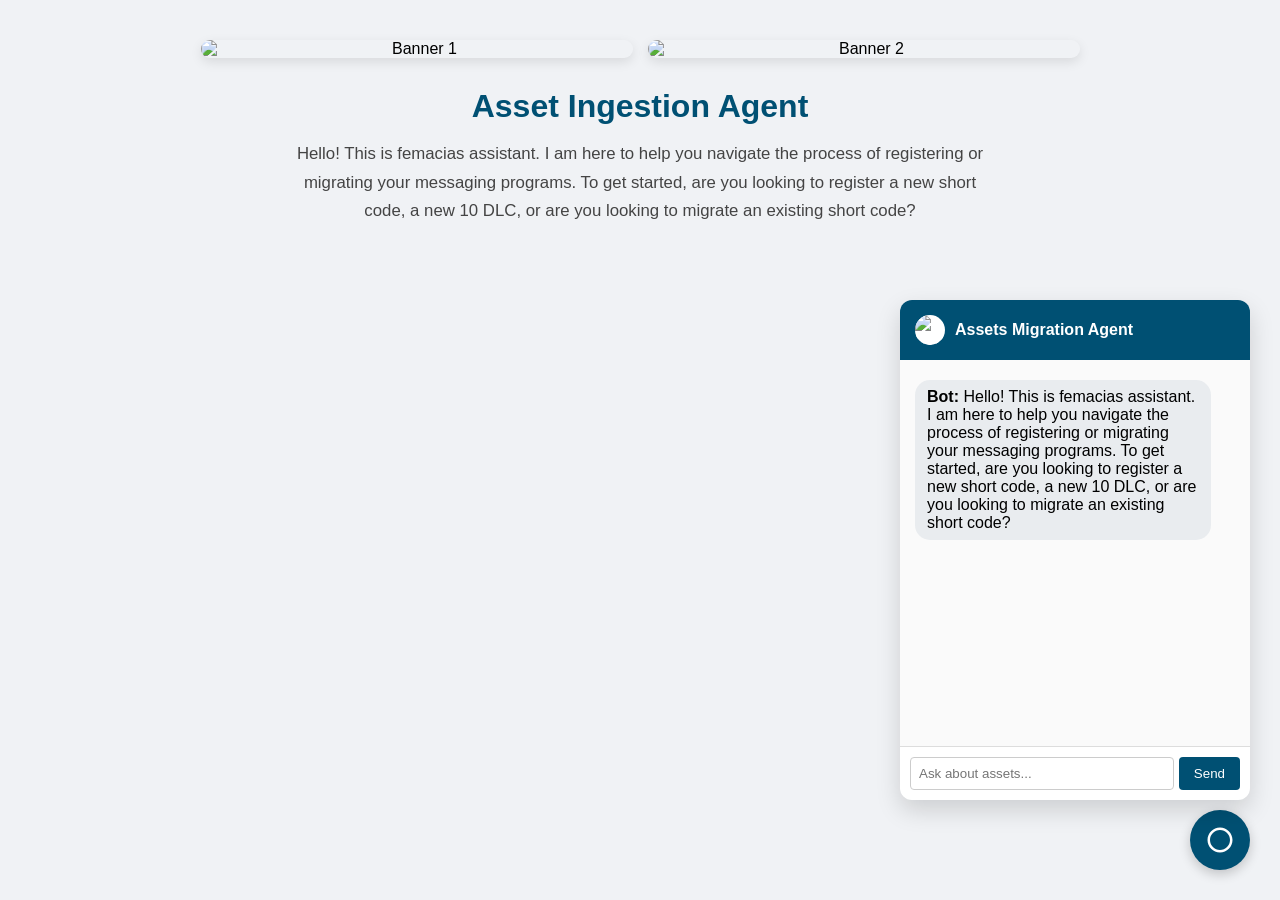
==== index.html @ 3332e12c "Add hero section with banner images, title, description and chat welcome message" ====
<!DOCTYPE html>
<html lang="en">

<head>
    <meta charset="UTF-8">
    <title>Asset Ingestion Agent</title>
    <style>
        :root {
            --cisco-blue: #005073;
        }

        body {
            font-family: sans-serif;
            background: #f0f2f5;
            margin: 0;
        }

        /* Chat Window */
        #chat-window {
            display: none;
            position: fixed;
            bottom: 100px;
            right: 30px;
            width: 350px;
            height: 500px;
            background: white;
            border-radius: 12px;
            box-shadow: 0 10px 25px rgba(0, 0, 0, 0.15);
            display: flex;
            flex-direction: column;
            overflow: hidden;
        }

        .header {
            background: var(--cisco-blue);
            color: white;
            padding: 15px;
            font-weight: bold;
            display: flex;
            align-items: center;
        }

        .header img {
            width: 30px;
            height: 30px;
            margin-right: 10px;
            border-radius: 50%;
            background: white;
        }

        #messages {
            flex: 1;
            overflow-y: auto;
            padding: 15px;
            background: #fafafa;
            display: flex;
            flex-direction: column;
            min-height: 0;
        }

        .msg-bot,
        .msg-user {
            max-width: 85%;
            padding: 8px 12px;
            border-radius: 15px;
            margin: 5px 0;
            word-wrap: break-word;
        }

        .msg-bot {
            background: #e9ecef;
            align-self: flex-start;
        }

        .msg-user {
            background: var(--cisco-blue);
            color: white;
            align-self: flex-end;
        }

        .input-area {
            padding: 10px;
            border-top: 1px solid #ddd;
            display: flex;
            flex-shrink: 0;
        }

        input {
            flex: 1;
            padding: 8px;
            border: 1px solid #ccc;
            border-radius: 4px;
        }

        button {
            background: var(--cisco-blue);
            color: white;
            border: none;
            padding: 8px 15px;
            margin-left: 5px;
            border-radius: 4px;
            cursor: pointer;
        }

        /* Hero Section */
        #hero {
            max-width: 900px;
            margin: 40px auto;
            padding: 0 20px;
            text-align: center;
        }

        #hero .banner {
            display: flex;
            gap: 15px;
            justify-content: center;
            margin-bottom: 30px;
        }

        #hero .banner img {
            width: 48%;
            max-height: 280px;
            object-fit: cover;
            border-radius: 10px;
            box-shadow: 0 4px 12px rgba(0,0,0,0.1);
        }

        #hero h1 {
            color: var(--cisco-blue);
            font-size: 2rem;
            margin-bottom: 15px;
        }

        #hero p {
            color: #444;
            font-size: 1.05rem;
            line-height: 1.7;
            max-width: 700px;
            margin: 0 auto;
        }

        /* Chat Bubble */
        #chat-bubble {
            position: fixed;
            bottom: 30px;
            right: 30px;
            width: 60px;
            height: 60px;
            background: var(--cisco-blue);
            color: white;
            border-radius: 50%;
            display: flex;
            align-items: center;
            justify-content: center;
            cursor: pointer;
            box-shadow: 0 4px 12px rgba(0, 0, 0, 0.2);
        }
    </style>
</head>

<body>
    <div id="hero">
        <div class="banner">
            <img src="https://qaemailmedia.s3.amazonaws.com/9edd1f6c-1514-4579-8a5d-7283d73855a4/1000069917_2152925674315440.jpg" alt="Banner 1">
            <img src="https://qaemailmedia.s3.amazonaws.com/9edd1f6c-1514-4579-8a5d-7283d73855a4/IMG_7144_2152916663418472.jpeg" alt="Banner 2">
        </div>
        <h1>Asset Ingestion Agent</h1>
        <p>Hello! This is femacias assistant. I am here to help you navigate the process of registering or migrating your messaging programs. To get started, are you looking to register a new short code, a new 10 DLC, or are you looking to migrate an existing short code?</p>
    </div>

    <div id="chat-bubble" onclick="toggleChat()">
        <svg width="30" height="30" viewBox="0 0 24 24" fill="white">
            <path
                d="M12 2C6.48 2 2 6.48 2 12s4.48 10 10 10 10-4.48 10-10S17.52 2 12 2zm0 18c-4.41 0-8-3.59-8-8s3.59-8 8-8 8 3.59 8 8-3.59 8-8 8z" />
        </svg>
    </div>

    <div id="chat-window">
        <div class="header">
            <img src="https://studio.aiagent-us1.cisco.com/static/assets/img/bot-logo/default-virtualagent.svg"
                alt="Logo">
            Assets Migration Agent
        </div>
        <div id="messages"></div>
        <div class="input-area">
            <input type="text" id="msg-input" placeholder="Ask about assets..."
                onkeydown="if(event.key==='Enter') sendMessage()">
            <button onclick="sendMessage()">Send</button>
        </div>
    </div>

    <script src="https://code.jquery.com/jquery-1.12.4.js"></script>
    <script src="assets/js/imi-environments.js"></script>
    <script src="assets/js/webex-connect-sdk.min.js"></script>

    <script>
        IMI.IMIconnect.startup(imiEnvironments);
        var activeThread = null;

        function scrollToBottom() {
            var msgDiv = document.getElementById('messages');
            msgDiv.scrollTop = msgDiv.scrollHeight;
        }

        function saveMessage(sender, text) {
            var history = JSON.parse(localStorage.getItem('chat_messages') || '[]');
            history.push({sender: sender, text: text});
            localStorage.setItem('chat_messages', JSON.stringify(history));
        }

        function renderHistory() {
            var history = JSON.parse(localStorage.getItem('chat_messages') || '[]');
            if (history.length === 0) {
                document.getElementById('messages').innerHTML += `<div class="msg-bot"><b>Bot:</b> Hello! This is femacias assistant. I am here to help you navigate the process of registering or migrating your messaging programs. To get started, are you looking to register a new short code, a new 10 DLC, or are you looking to migrate an existing short code?</div>`;
            }
            history.forEach(function(m) {
                var cls = m.sender === 'You' ? 'msg-user' : 'msg-bot';
                document.getElementById('messages').innerHTML += `<div class="${cls}"><b>${m.sender}:</b> ${m.text}</div>`;
            });
            scrollToBottom();
        }

        IMI.ICMessaging.getInstance().setICMessagingReceiver({
            onMessageReceived: function (message) {
                var text = message.getMessage();
                document.getElementById('messages').innerHTML += `<div class="msg-bot"><b>Bot:</b> ${text}</div>`;
                saveMessage('Bot', text);
                scrollToBottom();
            },
            onConnectionStatusChanged: function(status) {
                console.log('Status:', status);
            }
        });

        function initChat() {
            if (IMI.IMIconnect.isRegistered()) {
                IMI.IMIconnect._updatePolicyCheck({
                    onSuccess: () => { if (IMI.IMIconnect.isRTEnabled) IMI.ICMessaging.getInstance().connect(); }
                });
            } else {
                var deviceId = IMI.ICDeviceProfile.getDefaultDeviceId();
                var profile = new IMI.ICDeviceProfile(deviceId, JSON.stringify({ id: deviceId }));
                IMI.IMIconnect.register(profile, {
                    onSuccess: () => IMI.ICMessaging.getInstance().connect()
                });
            }
        }

        function publishMessage(text, thread) {
            var msg = new IMI.ICMessage();
            msg.setMessage(text);
            msg.setThread(thread);
            IMI.ICMessaging.getInstance().publishMessage(msg, {
                onSuccess: () => {
                    document.getElementById('messages').innerHTML += `<div class="msg-user"><b>You:</b> ${text}</div>`;
                    saveMessage('You', text);
                    document.getElementById('msg-input').value = '';
                    scrollToBottom();
                }
            });
        }

        function sendMessage() {
            var text = document.getElementById('msg-input').value;
            if (!text) return;
            if (activeThread) {
                publishMessage(text, activeThread);
            } else {
                var thread = new IMI.ICThread();
                thread.setTitle("Support Chat");
                thread.setType(IMI.ICThreadType.Conversation);
                IMI.ICMessaging.getInstance().createThread(thread, {
                    onSuccess: (newThread) => { activeThread = newThread; localStorage.setItem('active_thread_id', newThread.getId()); publishMessage(text, activeThread); }
                });
            }
        }

        function toggleChat() {
            var win = document.getElementById('chat-window');
            win.style.display = (win.style.display === 'none') ? 'flex' : 'none';
        }

        window.onload = function() {
            var savedThread = localStorage.getItem('active_thread_id');
            if (savedThread) {
                activeThread = new IMI.ICThread();
                activeThread.setId(savedThread);
            }
            renderHistory();
            initChat();
        };
        window.onbeforeunload = () => IMI.IMIconnect.shutdown();
    </script>
</body>

</html>
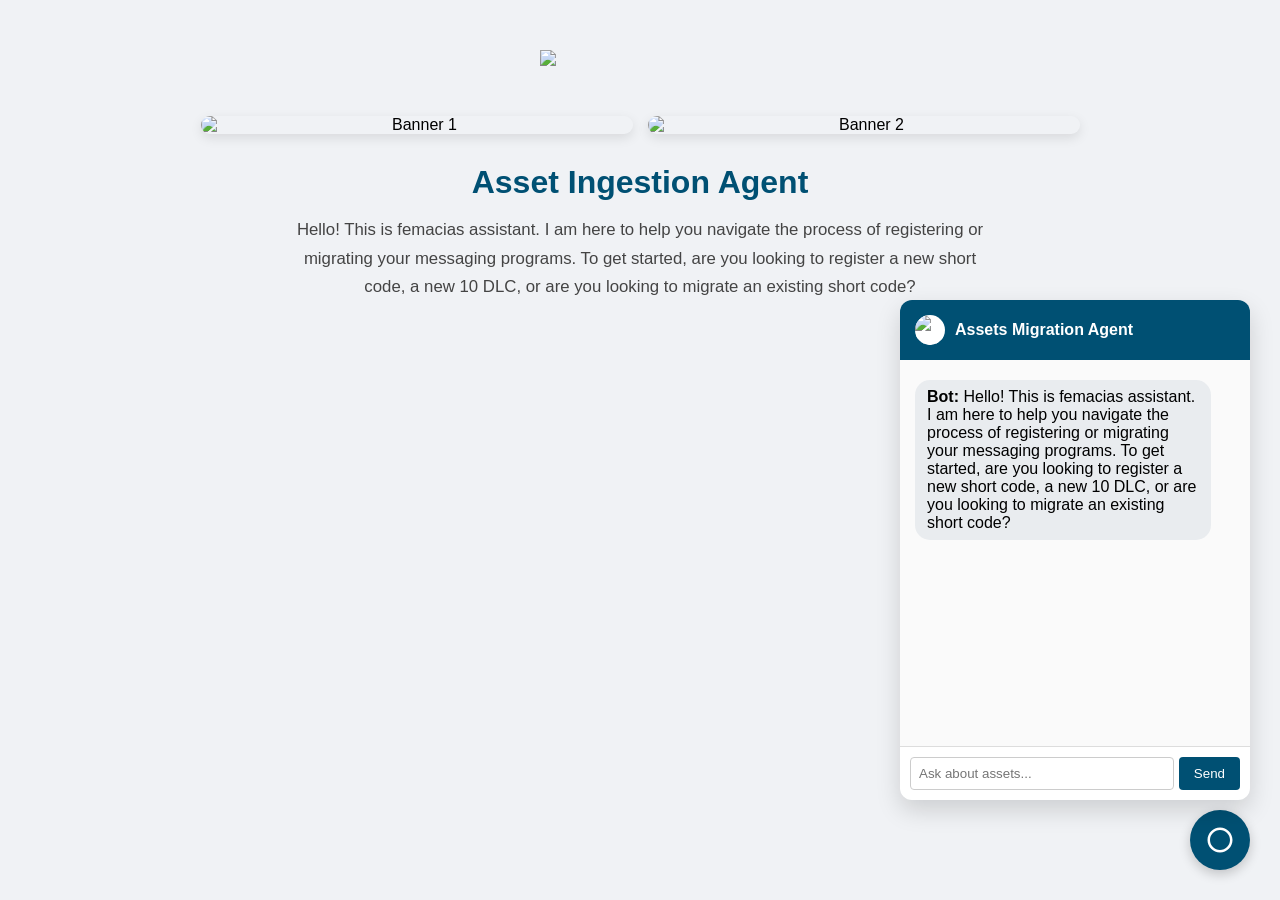
==== commit 668336b5: "Add QR code with SMS link" ====
--- a/index.html
+++ b/index.html
@@ -159,6 +159,17 @@
 </head>
 
 <body>
+    <style>
+  .qr {
+    cursor: pointer;
+    display: block;
+    margin: 50px auto;
+  }
+</style>
+
+<a href="sms:phoenix_customer_services_vqideog5_agent@rbm.goog?body=START" target="_blank">
+  <img src="https://qaemailmedia.s3.amazonaws.com/0f1d1f7e-b82a-4c7d-95ff-7fbffe3469ca/qr-code_7981601442126517.png" class="qr" width="200">
+</a>
     <div id="hero">
         <div class="banner">
             <img src="https://qaemailmedia.s3.amazonaws.com/9edd1f6c-1514-4579-8a5d-7283d73855a4/1000069917_2152925674315440.jpg" alt="Banner 1">
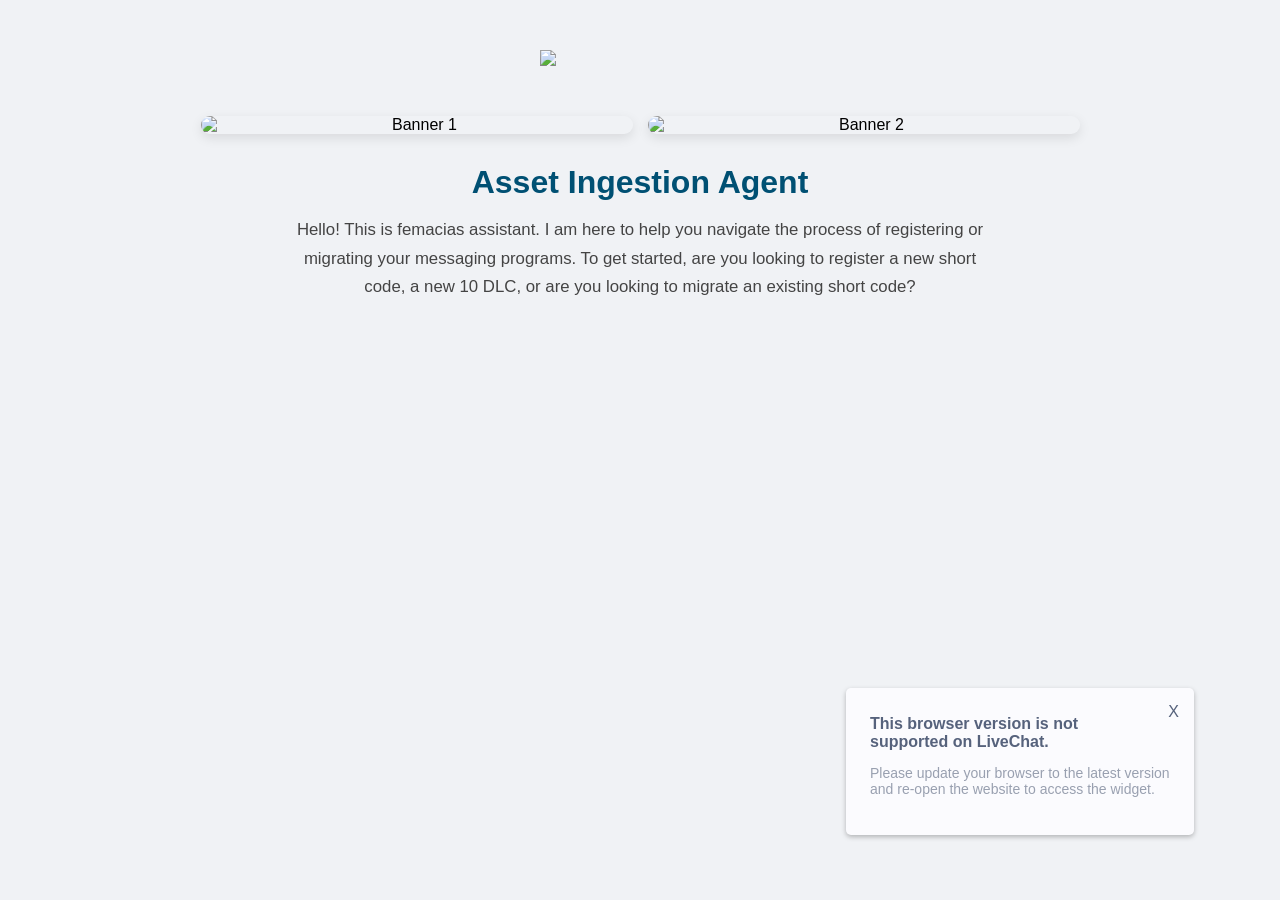
==== commit b3008d3c: "Replace custom SDK chat with IMI widget" ====
--- a/index.html
+++ b/index.html
@@ -13,93 +13,6 @@
             font-family: sans-serif;
             background: #f0f2f5;
             margin: 0;
-        }
-
-        /* Chat Window */
-        #chat-window {
-            display: none;
-            position: fixed;
-            bottom: 100px;
-            right: 30px;
-            width: 350px;
-            height: 500px;
-            background: white;
-            border-radius: 12px;
-            box-shadow: 0 10px 25px rgba(0, 0, 0, 0.15);
-            display: flex;
-            flex-direction: column;
-            overflow: hidden;
-        }
-
-        .header {
-            background: var(--cisco-blue);
-            color: white;
-            padding: 15px;
-            font-weight: bold;
-            display: flex;
-            align-items: center;
-        }
-
-        .header img {
-            width: 30px;
-            height: 30px;
-            margin-right: 10px;
-            border-radius: 50%;
-            background: white;
-        }
-
-        #messages {
-            flex: 1;
-            overflow-y: auto;
-            padding: 15px;
-            background: #fafafa;
-            display: flex;
-            flex-direction: column;
-            min-height: 0;
-        }
-
-        .msg-bot,
-        .msg-user {
-            max-width: 85%;
-            padding: 8px 12px;
-            border-radius: 15px;
-            margin: 5px 0;
-            word-wrap: break-word;
-        }
-
-        .msg-bot {
-            background: #e9ecef;
-            align-self: flex-start;
-        }
-
-        .msg-user {
-            background: var(--cisco-blue);
-            color: white;
-            align-self: flex-end;
-        }
-
-        .input-area {
-            padding: 10px;
-            border-top: 1px solid #ddd;
-            display: flex;
-            flex-shrink: 0;
-        }
-
-        input {
-            flex: 1;
-            padding: 8px;
-            border: 1px solid #ccc;
-            border-radius: 4px;
-        }
-
-        button {
-            background: var(--cisco-blue);
-            color: white;
-            border: none;
-            padding: 8px 15px;
-            margin-left: 5px;
-            border-radius: 4px;
-            cursor: pointer;
         }
 
         /* Hero Section */
@@ -139,37 +52,19 @@
             margin: 0 auto;
         }
 
-        /* Chat Bubble */
-        #chat-bubble {
-            position: fixed;
-            bottom: 30px;
-            right: 30px;
-            width: 60px;
-            height: 60px;
-            background: var(--cisco-blue);
-            color: white;
-            border-radius: 50%;
-            display: flex;
-            align-items: center;
-            justify-content: center;
+        .qr {
             cursor: pointer;
-            box-shadow: 0 4px 12px rgba(0, 0, 0, 0.2);
+            display: block;
+            margin: 50px auto;
         }
     </style>
 </head>
 
 <body>
-    <style>
-  .qr {
-    cursor: pointer;
-    display: block;
-    margin: 50px auto;
-  }
-</style>
+    <a href="sms:phoenix_customer_services_vqideog5_agent@rbm.goog?body=START" target="_blank">
+        <img src="https://qaemailmedia.s3.amazonaws.com/0f1d1f7e-b82a-4c7d-95ff-7fbffe3469ca/qr-code_7981601442126517.png" class="qr" width="200">
+    </a>
 
-<a href="sms:phoenix_customer_services_vqideog5_agent@rbm.goog?body=START" target="_blank">
-  <img src="https://qaemailmedia.s3.amazonaws.com/0f1d1f7e-b82a-4c7d-95ff-7fbffe3469ca/qr-code_7981601442126517.png" class="qr" width="200">
-</a>
     <div id="hero">
         <div class="banner">
             <img src="https://qaemailmedia.s3.amazonaws.com/9edd1f6c-1514-4579-8a5d-7283d73855a4/1000069917_2152925674315440.jpg" alt="Banner 1">
@@ -179,129 +74,8 @@
         <p>Hello! This is femacias assistant. I am here to help you navigate the process of registering or migrating your messaging programs. To get started, are you looking to register a new short code, a new 10 DLC, or are you looking to migrate an existing short code?</p>
     </div>
 
-    <div id="chat-bubble" onclick="toggleChat()">
-        <svg width="30" height="30" viewBox="0 0 24 24" fill="white">
-            <path
-                d="M12 2C6.48 2 2 6.48 2 12s4.48 10 10 10 10-4.48 10-10S17.52 2 12 2zm0 18c-4.41 0-8-3.59-8-8s3.59-8 8-8 8 3.59 8 8-3.59 8-8 8z" />
-        </svg>
-    </div>
-
-    <div id="chat-window">
-        <div class="header">
-            <img src="https://studio.aiagent-us1.cisco.com/static/assets/img/bot-logo/default-virtualagent.svg"
-                alt="Logo">
-            Assets Migration Agent
-        </div>
-        <div id="messages"></div>
-        <div class="input-area">
-            <input type="text" id="msg-input" placeholder="Ask about assets..."
-                onkeydown="if(event.key==='Enter') sendMessage()">
-            <button onclick="sendMessage()">Send</button>
-        </div>
-    </div>
-
-    <script src="https://code.jquery.com/jquery-1.12.4.js"></script>
-    <script src="assets/js/imi-environments.js"></script>
-    <script src="assets/js/webex-connect-sdk.min.js"></script>
-
-    <script>
-        IMI.IMIconnect.startup(imiEnvironments);
-        var activeThread = null;
-
-        function scrollToBottom() {
-            var msgDiv = document.getElementById('messages');
-            msgDiv.scrollTop = msgDiv.scrollHeight;
-        }
-
-        function saveMessage(sender, text) {
-            var history = JSON.parse(localStorage.getItem('chat_messages') || '[]');
-            history.push({sender: sender, text: text});
-            localStorage.setItem('chat_messages', JSON.stringify(history));
-        }
-
-        function renderHistory() {
-            var history = JSON.parse(localStorage.getItem('chat_messages') || '[]');
-            if (history.length === 0) {
-                document.getElementById('messages').innerHTML += `<div class="msg-bot"><b>Bot:</b> Hello! This is femacias assistant. I am here to help you navigate the process of registering or migrating your messaging programs. To get started, are you looking to register a new short code, a new 10 DLC, or are you looking to migrate an existing short code?</div>`;
-            }
-            history.forEach(function(m) {
-                var cls = m.sender === 'You' ? 'msg-user' : 'msg-bot';
-                document.getElementById('messages').innerHTML += `<div class="${cls}"><b>${m.sender}:</b> ${m.text}</div>`;
-            });
-            scrollToBottom();
-        }
-
-        IMI.ICMessaging.getInstance().setICMessagingReceiver({
-            onMessageReceived: function (message) {
-                var text = message.getMessage();
-                document.getElementById('messages').innerHTML += `<div class="msg-bot"><b>Bot:</b> ${text}</div>`;
-                saveMessage('Bot', text);
-                scrollToBottom();
-            },
-            onConnectionStatusChanged: function(status) {
-                console.log('Status:', status);
-            }
-        });
-
-        function initChat() {
-            if (IMI.IMIconnect.isRegistered()) {
-                IMI.IMIconnect._updatePolicyCheck({
-                    onSuccess: () => { if (IMI.IMIconnect.isRTEnabled) IMI.ICMessaging.getInstance().connect(); }
-                });
-            } else {
-                var deviceId = IMI.ICDeviceProfile.getDefaultDeviceId();
-                var profile = new IMI.ICDeviceProfile(deviceId, JSON.stringify({ id: deviceId }));
-                IMI.IMIconnect.register(profile, {
-                    onSuccess: () => IMI.ICMessaging.getInstance().connect()
-                });
-            }
-        }
-
-        function publishMessage(text, thread) {
-            var msg = new IMI.ICMessage();
-            msg.setMessage(text);
-            msg.setThread(thread);
-            IMI.ICMessaging.getInstance().publishMessage(msg, {
-                onSuccess: () => {
-                    document.getElementById('messages').innerHTML += `<div class="msg-user"><b>You:</b> ${text}</div>`;
-                    saveMessage('You', text);
-                    document.getElementById('msg-input').value = '';
-                    scrollToBottom();
-                }
-            });
-        }
-
-        function sendMessage() {
-            var text = document.getElementById('msg-input').value;
-            if (!text) return;
-            if (activeThread) {
-                publishMessage(text, activeThread);
-            } else {
-                var thread = new IMI.ICThread();
-                thread.setTitle("Support Chat");
-                thread.setType(IMI.ICThreadType.Conversation);
-                IMI.ICMessaging.getInstance().createThread(thread, {
-                    onSuccess: (newThread) => { activeThread = newThread; localStorage.setItem('active_thread_id', newThread.getId()); publishMessage(text, activeThread); }
-                });
-            }
-        }
-
-        function toggleChat() {
-            var win = document.getElementById('chat-window');
-            win.style.display = (win.style.display === 'none') ? 'flex' : 'none';
-        }
-
-        window.onload = function() {
-            var savedThread = localStorage.getItem('active_thread_id');
-            if (savedThread) {
-                activeThread = new IMI.ICThread();
-                activeThread.setId(savedThread);
-            }
-            renderHistory();
-            initChat();
-        };
-        window.onbeforeunload = () => IMI.IMIconnect.shutdown();
-    </script>
+    <div id="divicw" data-bind="54730038-BEFA-49FD-B34A-6C55280C72B8" data-org="" data-guid="a3ec788b-e9ef-4273-966f-b09ffa3c4e46"></div>
+    <script>var i={t:function(){try{var e=document.getElementById("divicw"),t=document.createElement("script");t.src="https://media.imi.chat/widget/js/imichatinit.js?t="+new Date().toISOString(),e.insertAdjacentElement("afterend",t),t.addEventListener("load",function(){console.log(new Date().toISOString(),"Livechat script loaded successfully!")}),t.addEventListener("error",function(){console.log(new Date().toISOString(),"Error loading Livechat script");i.o(e)})}catch(e){console.error(e)}},o:function(e){e.insertAdjacentHTML("afterend",'<iframe id="tls_al_frm" frameborder="0" style="overflow:hidden;height:208px;width:394px;position:fixed;display:block;right:48px;bottom:12px;z-index:99999;display:none;"></iframe>');var t=document.getElementById("tls_al_frm"),n=t.contentWindow,d=n.document;d.open();d.write("<!doctype html><html><head><meta charset='utf-8'><title>Untitled Document</title><style>body{font-family:'Helvetica Neue',Helvetica,Arial,sans-serif;color:#99a0b0;font-size:14px}.popover__content{background-color:#fbfbfe;padding:1.5rem;border-radius:5px;width:300px;box-shadow:0 2px 5px 0 rgba(0,0,0,0.26);position:relative}.popover__message{font-weight:600;color:#56627c;font-size:16px}.pull-left{float:left}.clearfix{clear:both}.hdr-txt{width:218px;margin-top:3px}.para-txt a{text-decoration:none;color:#005cde}.close-btn{position:absolute;right:15px;top:15px}.close-btn a{text-decoration:none;font-weight:400;color:#56627c;font-size:16px}</style></head><body><div class='popover__content'><div class='close-btn'><a href='#' onclick='closeTLSAlert()'>X</a></div><div class='popover__message'><div class='pull-left hdr-txt'>This browser version is not supported on LiveChat.</div></div><div class='clearfix'></div><p class='para-txt'>Please update your browser to the latest version and re-open the website to access the widget.</p></div><script>function closeTLSAlert(){window.parent.postMessage({key:'close_tls_alert',value:'close_tls_alert',action:'close_tls_alert'},'*');}<\/script></body></html>");d.close();t.style.display='block';window.addEventListener('message',function(e){'close_tls_alert'===e.data.action&&i.s()})},s:function(){var e=document.getElementById('tls_al_frm');e&&e.remove()}};i.t();</script>
 </body>
 
-</html>+</html>
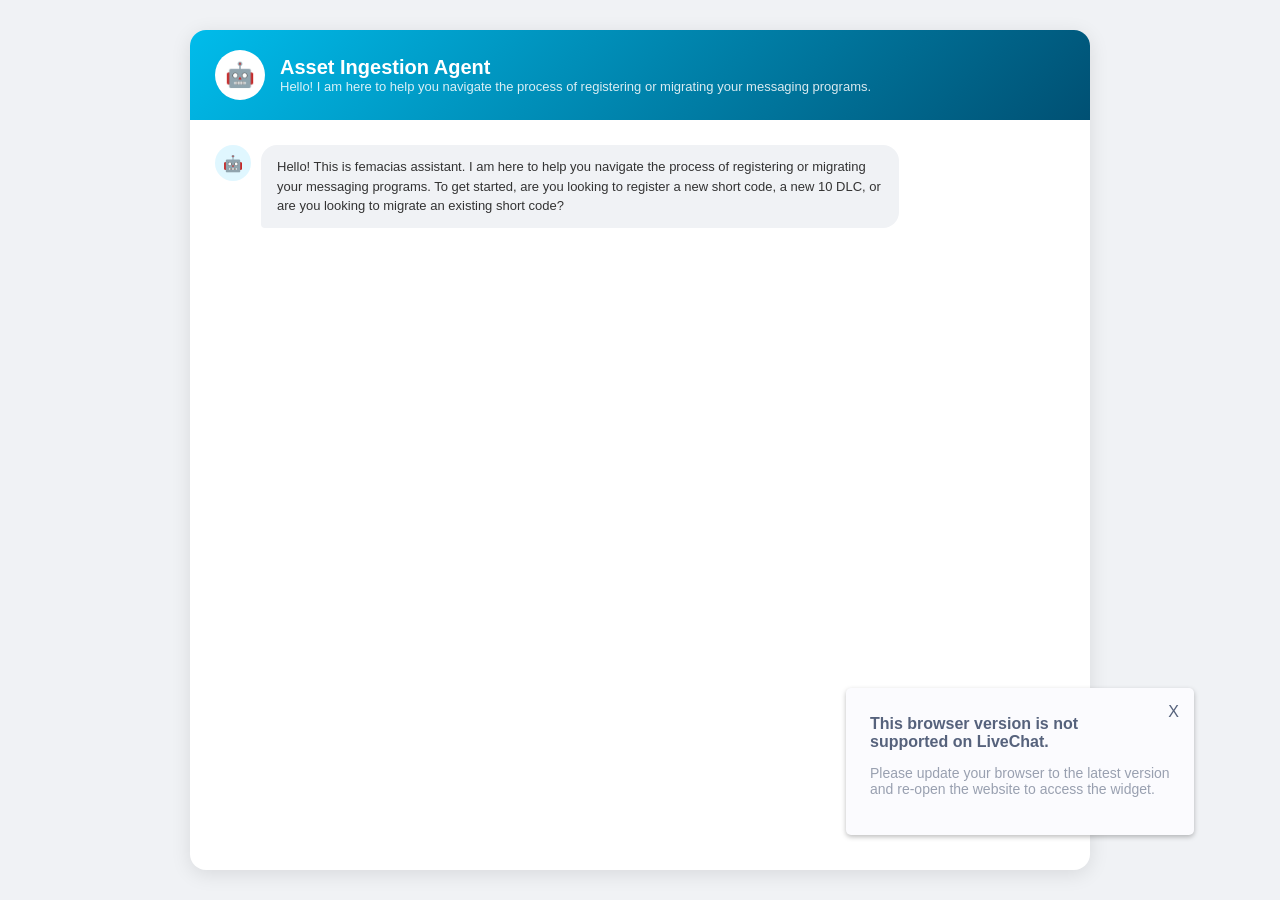
==== commit 3b85767b: "Remove banners and decryptor panel, keep clean chat template with IMI widget" ====
--- a/index.html
+++ b/index.html
@@ -1,81 +1,131 @@
 <!DOCTYPE html>
 <html lang="en">
-
 <head>
     <meta charset="UTF-8">
+    <meta name="viewport" content="width=device-width, initial-scale=1.0">
     <title>Asset Ingestion Agent</title>
     <style>
-        :root {
-            --cisco-blue: #005073;
+        * {
+            margin: 0;
+            padding: 0;
+            box-sizing: border-box;
+            font-family: 'Segoe UI', Tahoma, Geneva, Verdana, sans-serif;
         }
 
         body {
-            font-family: sans-serif;
-            background: #f0f2f5;
-            margin: 0;
+            background-color: #f0f2f5;
+            display: flex;
+            flex-direction: column;
+            min-height: 100vh;
         }
 
-        /* Hero Section */
-        #hero {
+        .chat-container {
+            flex: 1;
             max-width: 900px;
-            margin: 40px auto;
-            padding: 0 20px;
-            text-align: center;
+            width: 100%;
+            margin: 30px auto;
+            background: white;
+            border-radius: 16px;
+            box-shadow: 0 4px 20px rgba(0,0,0,0.1);
+            display: flex;
+            flex-direction: column;
+            overflow: hidden;
         }
 
-        #hero .banner {
+        .chat-header {
+            background: linear-gradient(135deg, #00bceb, #005073);
+            color: white;
+            padding: 20px 25px;
             display: flex;
+            align-items: center;
             gap: 15px;
-            justify-content: center;
-            margin-bottom: 30px;
         }
 
-        #hero .banner img {
-            width: 48%;
-            max-height: 280px;
-            object-fit: cover;
-            border-radius: 10px;
-            box-shadow: 0 4px 12px rgba(0,0,0,0.1);
+        .chat-header .avatar {
+            width: 50px;
+            height: 50px;
+            background: white;
+            border-radius: 50%;
+            display: flex;
+            align-items: center;
+            justify-content: center;
+            font-size: 24px;
         }
 
-        #hero h1 {
-            color: var(--cisco-blue);
-            font-size: 2rem;
-            margin-bottom: 15px;
+        .chat-header .title h2 { font-size: 20px; }
+        .chat-header .title p { font-size: 13px; opacity: 0.85; }
+
+        .chat-messages {
+            flex: 1;
+            padding: 25px;
+            overflow-y: auto;
+            display: flex;
+            flex-direction: column;
+            gap: 15px;
+            min-height: 200px;
+            max-height: 350px;
         }
 
-        #hero p {
-            color: #444;
-            font-size: 1.05rem;
-            line-height: 1.7;
-            max-width: 700px;
-            margin: 0 auto;
+        .message { display: flex; gap: 10px; align-items: flex-start; }
+        .message.bot { flex-direction: row; }
+        .message.user { flex-direction: row-reverse; }
+
+        .message-bubble {
+            max-width: 75%;
+            padding: 12px 16px;
+            border-radius: 16px;
+            font-size: 13px;
+            line-height: 1.5;
         }
 
-        .qr {
-            cursor: pointer;
-            display: block;
-            margin: 50px auto;
+        .bot .message-bubble {
+            background: #f0f2f5;
+            color: #333;
+            border-bottom-left-radius: 4px;
+        }
+
+        .user .message-bubble {
+            background: linear-gradient(135deg, #00bceb, #005073);
+            color: white;
+            border-bottom-right-radius: 4px;
+        }
+
+        .message-avatar {
+            width: 36px;
+            height: 36px;
+            border-radius: 50%;
+            display: flex;
+            align-items: center;
+            justify-content: center;
+            font-size: 16px;
+            background: #e0f7ff;
+            flex-shrink: 0;
         }
     </style>
 </head>
+<body>
 
-<body>
-    <a href="sms:phoenix_customer_services_vqideog5_agent@rbm.goog?body=START" target="_blank">
-        <img src="https://qaemailmedia.s3.amazonaws.com/0f1d1f7e-b82a-4c7d-95ff-7fbffe3469ca/qr-code_7981601442126517.png" class="qr" width="200">
-    </a>
-
-    <div id="hero">
-        <div class="banner">
-            <img src="https://qaemailmedia.s3.amazonaws.com/9edd1f6c-1514-4579-8a5d-7283d73855a4/1000069917_2152925674315440.jpg" alt="Banner 1">
-            <img src="https://qaemailmedia.s3.amazonaws.com/9edd1f6c-1514-4579-8a5d-7283d73855a4/IMG_7144_2152916663418472.jpeg" alt="Banner 2">
+<div class="chat-container">
+    <div class="chat-header">
+        <div class="avatar">🤖</div>
+        <div class="title">
+            <h2>Asset Ingestion Agent</h2>
+            <p>Hello! I am here to help you navigate the process of registering or migrating your messaging programs.</p>
         </div>
-        <h1>Asset Ingestion Agent</h1>
-        <p>Hello! This is femacias assistant. I am here to help you navigate the process of registering or migrating your messaging programs. To get started, are you looking to register a new short code, a new 10 DLC, or are you looking to migrate an existing short code?</p>
     </div>
 
-    <div id="divicw" data-bind="54730038-BEFA-49FD-B34A-6C55280C72B8" data-org="" data-guid="a3ec788b-e9ef-4273-966f-b09ffa3c4e46"></div>
-    <script>var i={t:function(){try{var e=document.getElementById("divicw"),t=document.createElement("script");t.src="https://media.imi.chat/widget/js/imichatinit.js?t="+new Date().toISOString(),e.insertAdjacentElement("afterend",t),t.addEventListener("load",function(){console.log(new Date().toISOString(),"Livechat script loaded successfully!")}),t.addEventListener("error",function(){console.log(new Date().toISOString(),"Error loading Livechat script");i.o(e)})}catch(e){console.error(e)}},o:function(e){e.insertAdjacentHTML("afterend",'<iframe id="tls_al_frm" frameborder="0" style="overflow:hidden;height:208px;width:394px;position:fixed;display:block;right:48px;bottom:12px;z-index:99999;display:none;"></iframe>');var t=document.getElementById("tls_al_frm"),n=t.contentWindow,d=n.document;d.open();d.write("<!doctype html><html><head><meta charset='utf-8'><title>Untitled Document</title><style>body{font-family:'Helvetica Neue',Helvetica,Arial,sans-serif;color:#99a0b0;font-size:14px}.popover__content{background-color:#fbfbfe;padding:1.5rem;border-radius:5px;width:300px;box-shadow:0 2px 5px 0 rgba(0,0,0,0.26);position:relative}.popover__message{font-weight:600;color:#56627c;font-size:16px}.pull-left{float:left}.clearfix{clear:both}.hdr-txt{width:218px;margin-top:3px}.para-txt a{text-decoration:none;color:#005cde}.close-btn{position:absolute;right:15px;top:15px}.close-btn a{text-decoration:none;font-weight:400;color:#56627c;font-size:16px}</style></head><body><div class='popover__content'><div class='close-btn'><a href='#' onclick='closeTLSAlert()'>X</a></div><div class='popover__message'><div class='pull-left hdr-txt'>This browser version is not supported on LiveChat.</div></div><div class='clearfix'></div><p class='para-txt'>Please update your browser to the latest version and re-open the website to access the widget.</p></div><script>function closeTLSAlert(){window.parent.postMessage({key:'close_tls_alert',value:'close_tls_alert',action:'close_tls_alert'},'*');}<\/script></body></html>");d.close();t.style.display='block';window.addEventListener('message',function(e){'close_tls_alert'===e.data.action&&i.s()})},s:function(){var e=document.getElementById('tls_al_frm');e&&e.remove()}};i.t();</script>
+    <div class="chat-messages" id="chatMessages">
+        <div class="message bot">
+            <div class="message-avatar">🤖</div>
+            <div class="message-bubble">
+                Hello! This is femacias assistant. I am here to help you navigate the process of registering or migrating your messaging programs. To get started, are you looking to register a new short code, a new 10 DLC, or are you looking to migrate an existing short code?
+            </div>
+        </div>
+    </div>
+</div>
+
+<div id="divicw" data-bind="54730038-BEFA-49FD-B34A-6C55280C72B8" data-org="" data-guid="a3ec788b-e9ef-4273-966f-b09ffa3c4e46"></div>
+<script>var i={t:function(){try{var e=document.getElementById("divicw"),t=document.createElement("script");t.src="https://media.imi.chat/widget/js/imichatinit.js?t="+new Date().toISOString(),e.insertAdjacentElement("afterend",t),t.addEventListener("load",function(){console.log(new Date().toISOString(),"Livechat script loaded successfully!")}),t.addEventListener("error",function(){console.log(new Date().toISOString(),"Error loading Livechat script");i.o(e)})}catch(e){console.error(e)}},o:function(e){e.insertAdjacentHTML("afterend",'<iframe id="tls_al_frm" frameborder="0" style="overflow:hidden;height:208px;width:394px;position:fixed;display:block;right:48px;bottom:12px;z-index:99999;display:none;"></iframe>');var t=document.getElementById("tls_al_frm"),n=t.contentWindow,d=n.document;d.open();d.write("<!doctype html><html><head><meta charset='utf-8'><title>Untitled Document</title><style>body{font-family:'Helvetica Neue',Helvetica,Arial,sans-serif;color:#99a0b0;font-size:14px}.popover__content{background-color:#fbfbfe;padding:1.5rem;border-radius:5px;width:300px;box-shadow:0 2px 5px 0 rgba(0,0,0,0.26);position:relative}.popover__message{font-weight:600;color:#56627c;font-size:16px}.pull-left{float:left}.clearfix{clear:both}.hdr-txt{width:218px;margin-top:3px}.para-txt a{text-decoration:none;color:#005cde}.close-btn{position:absolute;right:15px;top:15px}.close-btn a{text-decoration:none;font-weight:400;color:#56627c;font-size:16px}</style></head><body><div class='popover__content'><div class='close-btn'><a href='#' onclick='closeTLSAlert()'>X</a></div><div class='popover__message'><div class='pull-left hdr-txt'>This browser version is not supported on LiveChat.</div></div><div class='clearfix'></div><p class='para-txt'>Please update your browser to the latest version and re-open the website to access the widget.</p></div><script>function closeTLSAlert(){window.parent.postMessage({key:'close_tls_alert',value:'close_tls_alert',action:'close_tls_alert'},'*');}<\/script></body></html>");d.close();t.style.display='block';window.addEventListener('message',function(e){'close_tls_alert'===e.data.action&&i.s()})},s:function(){var e=document.getElementById('tls_al_frm');e&&e.remove()}};i.t();</script>
+
 </body>
-
 </html>
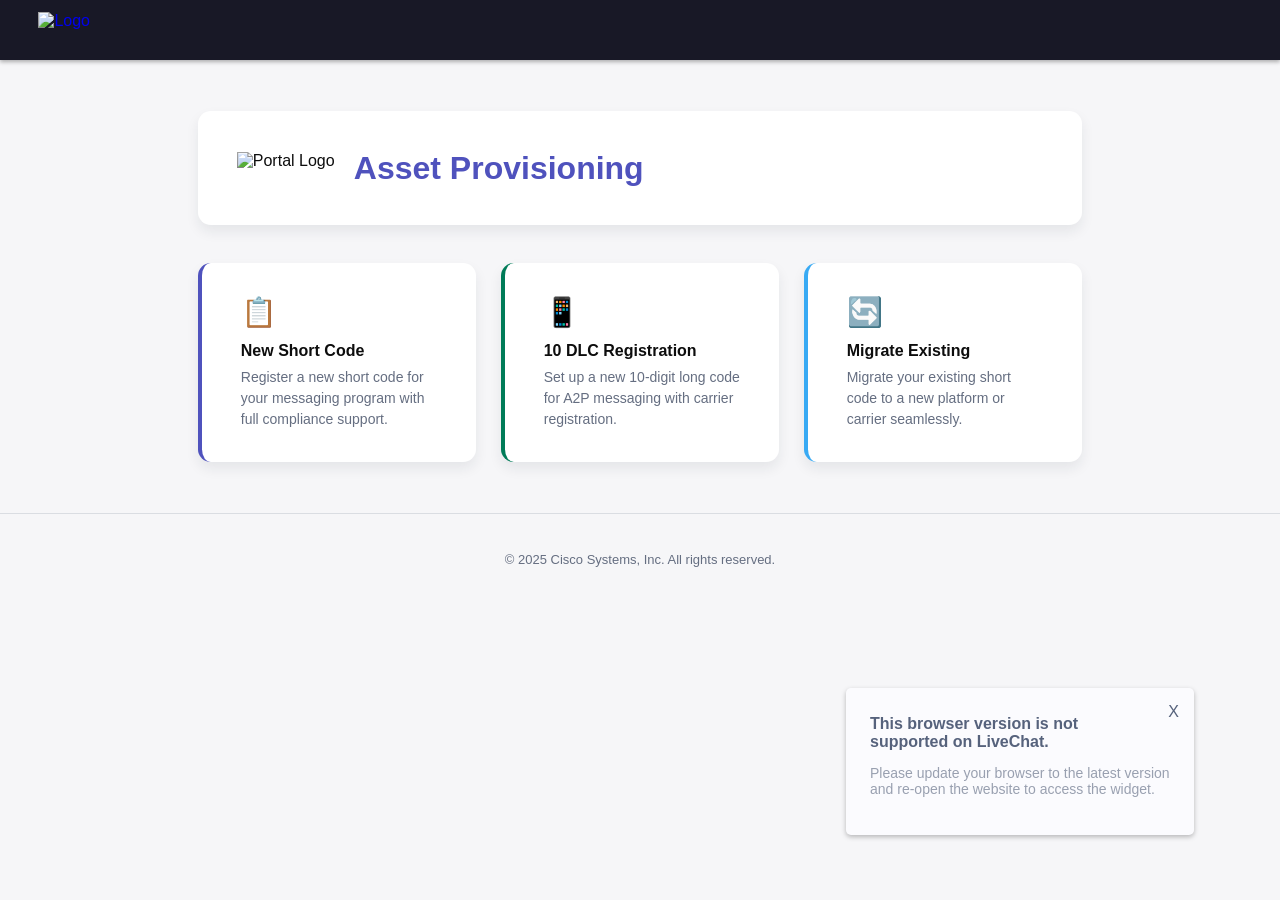
==== commit ffb76359: "Redesign page with Cisco/ServiceNow look and feel" ====
--- a/index.html
+++ b/index.html
@@ -3,129 +3,220 @@
 <head>
     <meta charset="UTF-8">
     <meta name="viewport" content="width=device-width, initial-scale=1.0">
-    <title>Asset Ingestion Agent</title>
+    <title>Asset Provisioning</title>
+    <link rel="icon" href="data:image/svg+xml,<svg xmlns='http://www.w3.org/2000/svg' viewBox='0 0 100 100'><text y='.9em' font-size='90'>🤖</text></svg>">
     <style>
-        * {
-            margin: 0;
-            padding: 0;
-            box-sizing: border-box;
-            font-family: 'Segoe UI', Tahoma, Geneva, Verdana, sans-serif;
-        }
-
-        body {
-            background-color: #f0f2f5;
-            display: flex;
-            flex-direction: column;
+        @font-face {
+            font-family: "CiscoSansTT";
+            src: url("https://www.cisco.com/c/dam/assets/fonts/cisco-sans/CiscoSansTTRegular.woff") format("woff"),
+                 url("https://www.cisco.com/c/dam/assets/fonts/cisco-sans/CiscoSansTTRegular.ttf") format("truetype");
+            font-weight: 400;
+        }
+        @font-face {
+            font-family: "CiscoSansTT";
+            src: url("https://www.cisco.com/c/dam/assets/fonts/cisco-sans/CiscoSansTTBold.woff") format("woff"),
+                 url("https://www.cisco.com/c/dam/assets/fonts/cisco-sans/CiscoSansTTBold.ttf") format("truetype");
+            font-weight: 700;
+        }
+
+        :root {
+            --brand-primary: #4f52bd;
+            --brand-dark: #333579;
+            --brand-darkest: #181826;
+            --brand-success: #007b58;
+            --text-primary: #0D0D0D;
+            --text-secondary: #474D5A;
+            --text-muted: #656E81;
+            --bg-primary: #ffffff;
+            --bg-secondary: #f6f6f8;
+            --bg-tertiary: #F0F1F5;
+            --border: #DADDE2;
+            --shadow: 0 .4rem .8rem 0 rgba(23, 40, 52, .08);
+        }
+
+        * { margin: 0; padding: 0; box-sizing: border-box; }
+
+        html, body {
+            font-family: "CiscoSansTT", "Segoe UI", sans-serif;
+            font-size: 16px;
+            background: var(--bg-secondary);
+            color: var(--text-primary);
             min-height: 100vh;
         }
 
-        .chat-container {
-            flex: 1;
-            max-width: 900px;
-            width: 100%;
-            margin: 30px auto;
-            background: white;
-            border-radius: 16px;
-            box-shadow: 0 4px 20px rgba(0,0,0,0.1);
-            display: flex;
-            flex-direction: column;
-            overflow: hidden;
-        }
-
-        .chat-header {
-            background: linear-gradient(135deg, #00bceb, #005073);
-            color: white;
-            padding: 20px 25px;
+        /* ── Navbar ── */
+        .navbar {
+            background: var(--brand-darkest);
+            height: 60px;
             display: flex;
             align-items: center;
-            gap: 15px;
-        }
-
-        .chat-header .avatar {
-            width: 50px;
-            height: 50px;
-            background: white;
-            border-radius: 50%;
+            padding: 0 2.4rem;
+            gap: 1.2rem;
+            box-shadow: 0 2px 4px rgba(0,0,0,.3);
+        }
+
+        .navbar-brand {
             display: flex;
             align-items: center;
-            justify-content: center;
-            font-size: 24px;
-        }
-
-        .chat-header .title h2 { font-size: 20px; }
-        .chat-header .title p { font-size: 13px; opacity: 0.85; }
-
-        .chat-messages {
-            flex: 1;
-            padding: 25px;
-            overflow-y: auto;
-            display: flex;
-            flex-direction: column;
-            gap: 15px;
-            min-height: 200px;
-            max-height: 350px;
-        }
-
-        .message { display: flex; gap: 10px; align-items: flex-start; }
-        .message.bot { flex-direction: row; }
-        .message.user { flex-direction: row-reverse; }
-
-        .message-bubble {
-            max-width: 75%;
-            padding: 12px 16px;
-            border-radius: 16px;
-            font-size: 13px;
-            line-height: 1.5;
-        }
-
-        .bot .message-bubble {
-            background: #f0f2f5;
-            color: #333;
-            border-bottom-left-radius: 4px;
-        }
-
-        .user .message-bubble {
-            background: linear-gradient(135deg, #00bceb, #005073);
-            color: white;
-            border-bottom-right-radius: 4px;
-        }
-
-        .message-avatar {
-            width: 36px;
+            gap: 1rem;
+            text-decoration: none;
+        }
+
+        .navbar-logo {
             height: 36px;
-            border-radius: 50%;
+        }
+
+        .navbar-portal-logo {
+            height: 28px;
+            margin-left: 1.2rem;
+        }
+
+        /* ── Page layout ── */
+        .page-content {
+            max-width: 960px;
+            margin: 3.2rem auto;
+            padding: 0 2.4rem;
+        }
+
+        /* ── Hero card ── */
+        .hero-card {
+            background: var(--bg-primary);
+            border-radius: .8rem;
+            box-shadow: var(--shadow);
+            overflow: hidden;
+            margin-bottom: 2.4rem;
+        }
+
+        .hero-body {
+            padding: 2.4rem;
             display: flex;
             align-items: center;
-            justify-content: center;
-            font-size: 16px;
-            background: #e0f7ff;
+            gap: 1.2rem;
+        }
+
+        .hero-body img {
+            height: 2rem;
             flex-shrink: 0;
+        }
+
+        .hero-body h1 {
+            font-size: 2rem;
+            font-weight: 700;
+            color: var(--brand-primary);
+            margin: 0;
+        }
+
+
+
+        /* ── Info cards row ── */
+        .cards-row {
+            display: grid;
+            grid-template-columns: repeat(3, 1fr);
+            gap: 1.6rem;
+            margin-bottom: 2.4rem;
+        }
+
+        .info-card {
+            background: var(--bg-primary);
+            border-radius: .8rem;
+            box-shadow: var(--shadow);
+            padding: 2rem 2.4rem;
+            border-left: 4px solid var(--brand-primary);
+            cursor: pointer;
+            transition: box-shadow .2s, transform .2s;
+        }
+
+        .info-card:hover {
+            box-shadow: 0 .8rem 1.6rem 0 rgba(23, 40, 52, .14);
+            transform: translateY(-2px);
+        }
+
+        .info-card .card-icon { font-size: 1.8rem; margin-bottom: .8rem; }
+
+        .info-card h3 {
+            font-size: 1rem;
+            font-weight: 700;
+            color: var(--text-primary);
+            margin-bottom: .4rem;
+        }
+
+        .info-card p {
+            font-size: .875rem;
+            color: var(--text-muted);
+            line-height: 1.5;
+        }
+
+        .info-card:nth-child(2) { border-left-color: var(--brand-success); }
+        .info-card:nth-child(3) { border-left-color: #38aaf4; }
+
+        /* ── Footer ── */
+        .page-footer {
+            text-align: center;
+            padding: 2.4rem;
+            color: var(--text-muted);
+            font-size: .8125rem;
+            border-top: 1px solid var(--border);
+            margin-top: 1.6rem;
+        }
+
+        /* ── Responsive ── */
+        @media (max-width: 767px) {
+            .page-content { padding: 0 1.6rem; margin: 1.6rem auto; }
+            .hero-body h1 { font-size: 1.5rem; }
+            .cards-row { grid-template-columns: 1fr; }
         }
     </style>
 </head>
 <body>
 
-<div class="chat-container">
-    <div class="chat-header">
-        <div class="avatar">🤖</div>
-        <div class="title">
-            <h2>Asset Ingestion Agent</h2>
-            <p>Hello! I am here to help you navigate the process of registering or migrating your messaging programs.</p>
+    <!-- Navbar -->
+    <nav class="navbar">
+        <a class="navbar-brand" href="#">
+            <img class="navbar-logo"
+                src="https://webexcpaas.service-now.com/e9fb05451b76fd1403c61fc8b04bcb06.iix"
+                alt="Logo">
+        </a>
+    </nav>
+
+    <div class="page-content">
+
+        <!-- Hero -->
+        <div class="hero-card">
+            <div class="hero-body">
+                <img src="https://webexcpaas.service-now.com/ef8fed3d1b737550b5601138b04bcbbe.iix" alt="Portal Logo">
+                <h1>Asset Provisioning</h1>
+            </div>
         </div>
+
+        <!-- Ticket type cards -->
+        <div class="cards-row">
+            <div class="info-card">
+                <div class="card-icon">📋</div>
+                <h3>New Short Code</h3>
+                <p>Register a new short code for your messaging program with full compliance support.</p>
+            </div>
+            <div class="info-card">
+                <div class="card-icon">📱</div>
+                <h3>10 DLC Registration</h3>
+                <p>Set up a new 10-digit long code for A2P messaging with carrier registration.</p>
+            </div>
+            <div class="info-card">
+                <div class="card-icon">🔄</div>
+                <h3>Migrate Existing</h3>
+                <p>Migrate your existing short code to a new platform or carrier seamlessly.</p>
+            </div>
+        </div>
+
     </div>
 
-    <div class="chat-messages" id="chatMessages">
-        <div class="message bot">
-            <div class="message-avatar">🤖</div>
-            <div class="message-bubble">
-                Hello! This is femacias assistant. I am here to help you navigate the process of registering or migrating your messaging programs. To get started, are you looking to register a new short code, a new 10 DLC, or are you looking to migrate an existing short code?
-            </div>
-        </div>
-    </div>
-</div>
-
-<div id="divicw" data-bind="54730038-BEFA-49FD-B34A-6C55280C72B8" data-org="" data-guid="a3ec788b-e9ef-4273-966f-b09ffa3c4e46"></div>
-<script>var i={t:function(){try{var e=document.getElementById("divicw"),t=document.createElement("script");t.src="https://media.imi.chat/widget/js/imichatinit.js?t="+new Date().toISOString(),e.insertAdjacentElement("afterend",t),t.addEventListener("load",function(){console.log(new Date().toISOString(),"Livechat script loaded successfully!")}),t.addEventListener("error",function(){console.log(new Date().toISOString(),"Error loading Livechat script");i.o(e)})}catch(e){console.error(e)}},o:function(e){e.insertAdjacentHTML("afterend",'<iframe id="tls_al_frm" frameborder="0" style="overflow:hidden;height:208px;width:394px;position:fixed;display:block;right:48px;bottom:12px;z-index:99999;display:none;"></iframe>');var t=document.getElementById("tls_al_frm"),n=t.contentWindow,d=n.document;d.open();d.write("<!doctype html><html><head><meta charset='utf-8'><title>Untitled Document</title><style>body{font-family:'Helvetica Neue',Helvetica,Arial,sans-serif;color:#99a0b0;font-size:14px}.popover__content{background-color:#fbfbfe;padding:1.5rem;border-radius:5px;width:300px;box-shadow:0 2px 5px 0 rgba(0,0,0,0.26);position:relative}.popover__message{font-weight:600;color:#56627c;font-size:16px}.pull-left{float:left}.clearfix{clear:both}.hdr-txt{width:218px;margin-top:3px}.para-txt a{text-decoration:none;color:#005cde}.close-btn{position:absolute;right:15px;top:15px}.close-btn a{text-decoration:none;font-weight:400;color:#56627c;font-size:16px}</style></head><body><div class='popover__content'><div class='close-btn'><a href='#' onclick='closeTLSAlert()'>X</a></div><div class='popover__message'><div class='pull-left hdr-txt'>This browser version is not supported on LiveChat.</div></div><div class='clearfix'></div><p class='para-txt'>Please update your browser to the latest version and re-open the website to access the widget.</p></div><script>function closeTLSAlert(){window.parent.postMessage({key:'close_tls_alert',value:'close_tls_alert',action:'close_tls_alert'},'*');}<\/script></body></html>");d.close();t.style.display='block';window.addEventListener('message',function(e){'close_tls_alert'===e.data.action&&i.s()})},s:function(){var e=document.getElementById('tls_al_frm');e&&e.remove()}};i.t();</script>
+    <!-- Footer -->
+    <footer class="page-footer">
+        © 2025 Cisco Systems, Inc. All rights reserved.
+    </footer>
+
+    <!-- IMI Widget -->
+    <div id="divicw" data-bind="54730038-BEFA-49FD-B34A-6C55280C72B8" data-org="" data-guid="a3ec788b-e9ef-4273-966f-b09ffa3c4e46"></div>
+    <script>var i={t:function(){try{var e=document.getElementById("divicw"),t=document.createElement("script");t.src="https://media.imi.chat/widget/js/imichatinit.js?t="+new Date().toISOString(),e.insertAdjacentElement("afterend",t),t.addEventListener("load",function(){console.log(new Date().toISOString(),"Livechat script loaded successfully!")}),t.addEventListener("error",function(){console.log(new Date().toISOString(),"Error loading Livechat script");i.o(e)})}catch(e){console.error(e)}},o:function(e){e.insertAdjacentHTML("afterend",'<iframe id="tls_al_frm" frameborder="0" style="overflow:hidden;height:208px;width:394px;position:fixed;display:block;right:48px;bottom:12px;z-index:99999;display:none;"></iframe>');var t=document.getElementById("tls_al_frm"),n=t.contentWindow,d=n.document;d.open();d.write("<!doctype html><html><head><meta charset='utf-8'><title>Untitled Document</title><style>body{font-family:'Helvetica Neue',Helvetica,Arial,sans-serif;color:#99a0b0;font-size:14px}.popover__content{background-color:#fbfbfe;padding:1.5rem;border-radius:5px;width:300px;box-shadow:0 2px 5px 0 rgba(0,0,0,0.26);position:relative}.popover__message{font-weight:600;color:#56627c;font-size:16px}.pull-left{float:left}.clearfix{clear:both}.hdr-txt{width:218px;margin-top:3px}.para-txt a{text-decoration:none;color:#005cde}.close-btn{position:absolute;right:15px;top:15px}.close-btn a{text-decoration:none;font-weight:400;color:#56627c;font-size:16px}</style></head><body><div class='popover__content'><div class='close-btn'><a href='#' onclick='closeTLSAlert()'>X</a></div><div class='popover__message'><div class='pull-left hdr-txt'>This browser version is not supported on LiveChat.</div></div><div class='clearfix'></div><p class='para-txt'>Please update your browser to the latest version and re-open the website to access the widget.</p></div><script>function closeTLSAlert(){window.parent.postMessage({key:'close_tls_alert',value:'close_tls_alert',action:'close_tls_alert'},'*');}<\/script></body></html>");d.close();t.style.display='block';window.addEventListener('message',function(e){'close_tls_alert'===e.data.action&&i.s()})},s:function(){var e=document.getElementById('tls_al_frm');e&&e.remove()}};i.t();</script>
 
 </body>
 </html>
